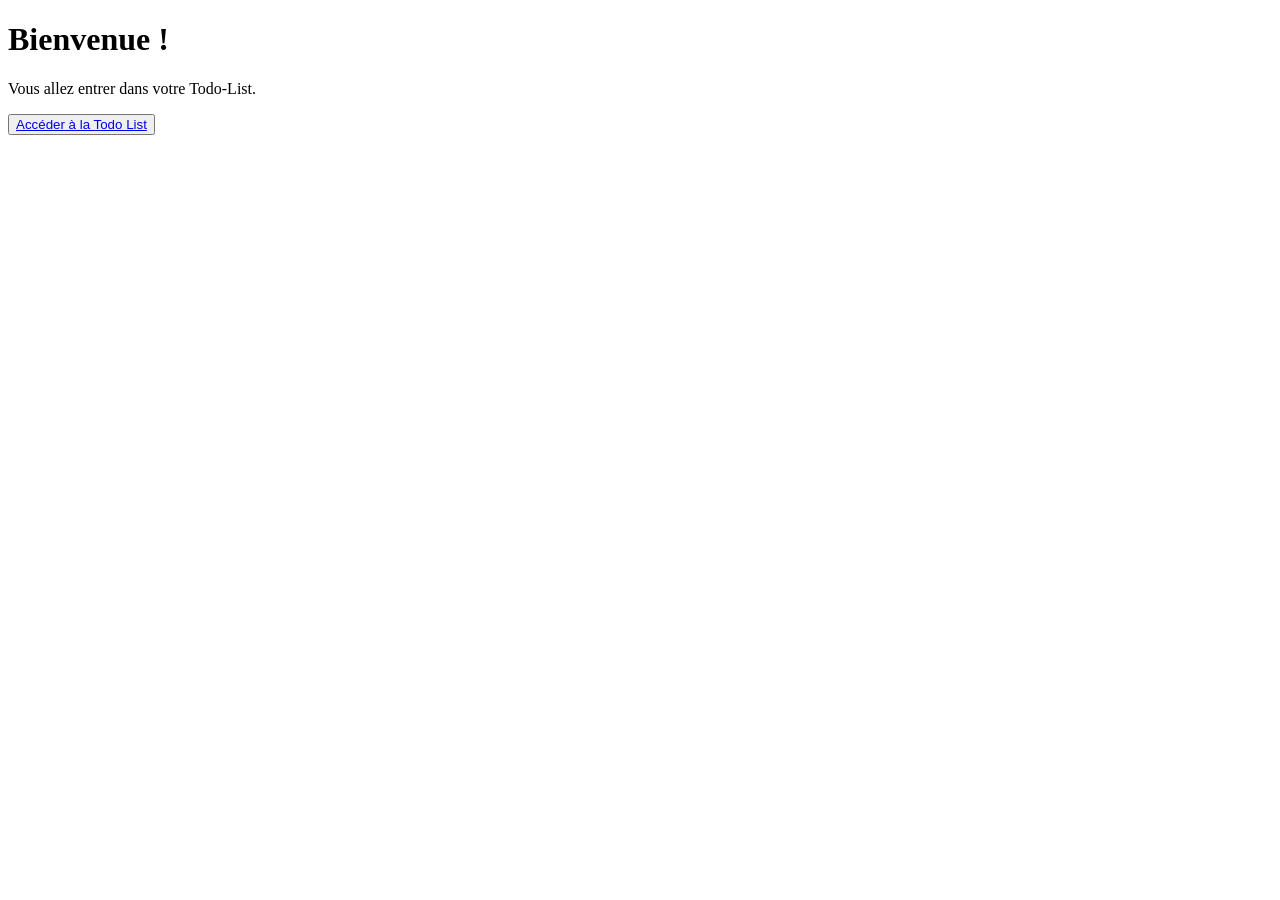
==== home.html @ f14ba83d "Page d'entrée" ====
<!DOCTYPE html>
<html lang="fr">
<head>
    <meta charset="UTF-8">
    <meta name="viewport" content="width=device-width, initial-scale=1.0">
    <title>Bienvenue sur notre Todo List</title>
    <link rel="stylesheet" href="styles.css">
</head>
<body>
    <div class="home-container">
        <h1>Bienvenue !</h1>
        <p>Vous allez entrer dans votre Todo-List.</p>
        <button id="go-to-todo" class="animated-button">
            <a href="/Index.html">Accéder à la Todo List</a>
        </button>
    </div>
    <script src="script.js"></script>
</body>
</html>
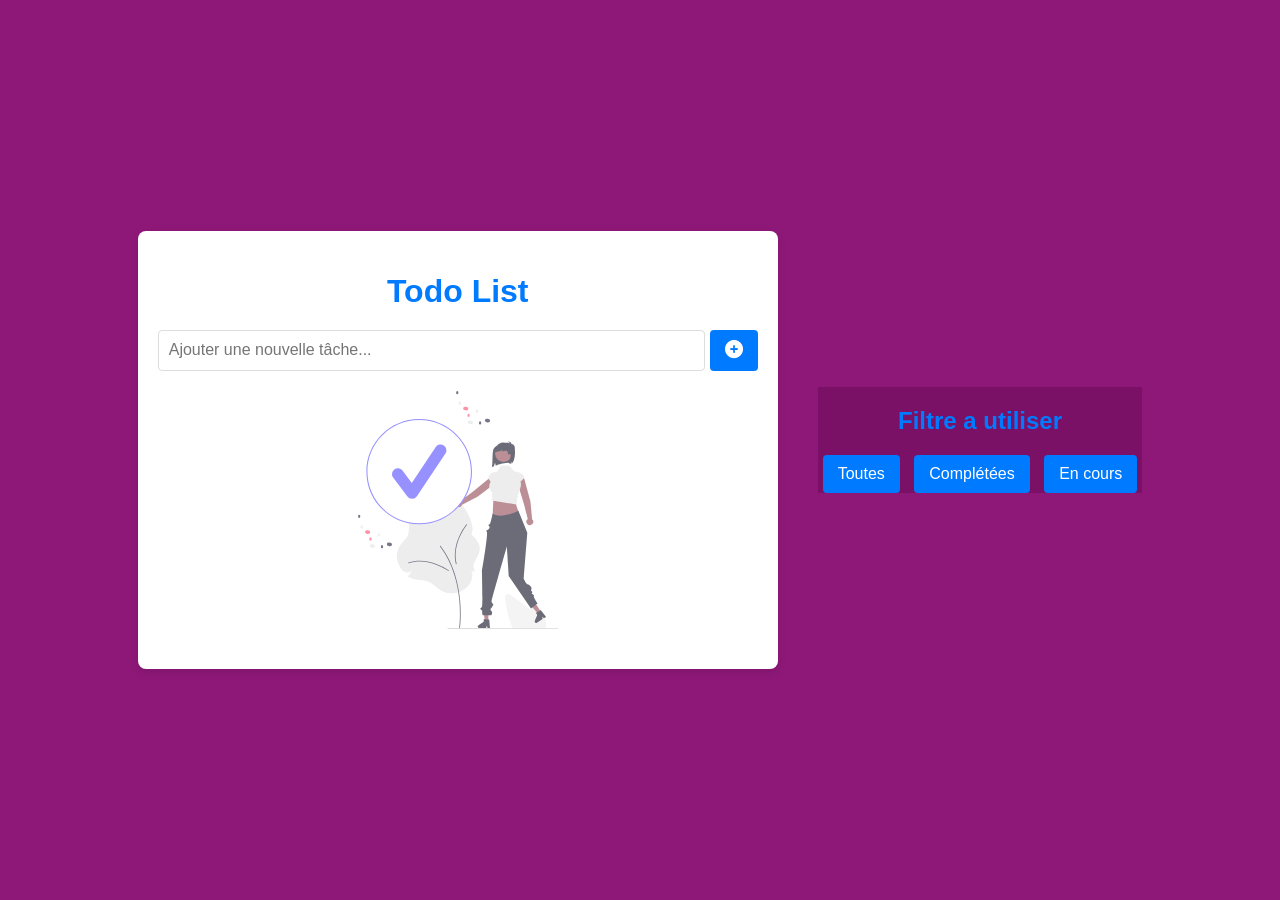
==== commit 9e13d8df: "V2 de la todolist" ====
--- a/home.html
+++ b/home.html
@@ -3,17 +3,37 @@
 <head>
     <meta charset="UTF-8">
     <meta name="viewport" content="width=device-width, initial-scale=1.0">
-    <title>Bienvenue sur notre Todo List</title>
+    <title>Gestion de To-Do Lists</title>
     <link rel="stylesheet" href="styles.css">
+    <link rel="stylesheet" href="https://cdnjs.cloudflare.com/ajax/libs/font-awesome/6.0.0-beta3/css/all.min.css">
 </head>
 <body>
-    <div class="home-container">
-        <h1>Bienvenue !</h1>
-        <p>Vous allez entrer dans votre Todo-List.</p>
-        <button id="go-to-todo" class="animated-button">
-            <a href="/Index.html">Accéder à la Todo List</a>
-        </button>
+
+    <div class="container">
+        <h1>Todo List</h1>
+        <div class="input-container">
+            <input class="todo-input" placeholder="Ajouter une nouvelle tâche...">
+            <button class="add-button">
+                <i class="fa fa-plus-circle"></i>
+            </button>
+        </div>
+
+        <div class="todos-container">
+            <ul class="todos"></ul>
+            <img class="image-1" src="/image/undraw_completing_re_i7ap.svg" alt="Illustration d'aucune tache en cours ni terminée">
+        </div>
     </div>
+
+    <div class="filter-buttons">
+        <h2>Filtre a utiliser</h2>
+        <button class="filter-btn" data-filter="all">Toutes</button>
+        <button class="filter-btn" data-filter="completed">Complétées</button>
+        <button class="filter-btn" data-filter="pending">En cours</button>
+    </div>
+    
+    
+    <div class="neon-container"></div>
+
     <script src="script.js"></script>
 </body>
 </html>
--- a/styles.css
+++ b/styles.css
@@ -0,0 +1,387 @@
+body {
+    font-family: Arial, sans-serif;
+    margin: 0;
+    padding: 0;
+    background-color: #8e1878;
+    color: #333;
+    display: flex;
+    justify-content: center;
+    align-items: center;
+    height: 100vh;
+    text-align: center;
+}
+
+/* Home */
+
+/* #############################################################################*/
+
+.home-container {
+    width: 80%;
+    max-width: 600px;
+    padding: 30px;
+    background-color: #fff;
+    border-radius: 8px;
+    box-shadow: 0px 4px 12px rgba(0, 0, 0, 0.1);
+    color: #333;
+}
+
+/* #############################################################################*/
+
+h1 {
+    font-size: 3rem;
+    margin-bottom: 20px;
+    color: #007bff;
+}
+
+/* #############################################################################*/
+
+p {
+    font-size: 1.2rem;
+    margin-bottom: 30px;
+}
+
+/* #############################################################################*/
+
+button {
+    padding: 15px 30px;
+    font-size: 1.2rem;
+    background-color: #007bff;
+    color: white;
+    border: none;
+    border-radius: 5px;
+    cursor: pointer;
+    transition: background-color 0.3s ease, transform 0.3s ease;
+}
+
+button:hover {
+    background-color: #0056b3;
+    transform: scale(1.1);
+}
+
+/* #############################################################################*/
+
+button a {
+    color: white;
+    text-decoration: none;
+}
+
+/* #############################################################################*/
+
+.animated-button {
+    position: relative;
+    display: inline-block;
+}
+
+.animated-button:after {
+    content: '';
+    position: absolute;
+    top: 0;
+    left: 0;
+    right: 0;
+    bottom: 0;
+    background-color: rgba(255, 255, 255, 0.3);
+    border-radius: 5px;
+    transition: transform 0.3s ease;
+    transform: scaleX(0);
+    transform-origin: bottom right;
+    pointer-events: none;
+}
+
+.animated-button:hover:after {
+    transform: scaleX(1);
+    transform-origin: top left;
+}
+
+/* #############################################################################*/
+
+.home-container img {
+    max-width: 100%;
+    height: auto;
+    opacity: 0.7;
+    margin-top: 30px;
+}
+
+/* #############################################################################*/
+
+.home-container::before {
+    content: '';
+    position: absolute;
+    top: 0;
+    left: 0;
+    right: 0;
+    bottom: 0;
+    background: linear-gradient(45deg, rgba(255, 105, 180, 0.8), rgba(255, 105, 180, 0.4));
+    z-index: -1;
+    animation: background-animation 5s ease infinite;
+}
+
+@keyframes background-animation {
+    0% { background: linear-gradient(45deg, rgba(255, 105, 180, 0.8), rgba(255, 105, 180, 0.4)); }
+    50% { background: linear-gradient(45deg, rgba(30, 144, 255, 0.8), rgba(30, 144, 255, 0.4)); }
+    100% { background: linear-gradient(45deg, rgba(255, 105, 180, 0.8), rgba(255, 105, 180, 0.4)); }
+}
+
+/* Index  */
+
+/* #############################################################################*/
+.container {
+    width: 90%;
+    max-width: 600px;
+    background-color: #fff;
+    padding: 20px;
+    border-radius: 8px;
+    box-shadow: 0px 4px 8px rgba(0, 0, 0, 0.1);
+    text-align: center;
+}
+
+/* #############################################################################*/
+
+h1 {
+    color: #007bff;
+    font-size: 2em;
+    margin-bottom: 20px;
+}
+
+/* #############################################################################*/
+
+.input-container {
+    display: flex;
+    justify-content: space-between;
+    margin-bottom: 20px;
+}
+
+.todo-input {
+    width: 100%;
+    padding: 10px;
+    font-size: 16px;
+    border: 1px solid #ddd;
+    border-radius: 4px;
+}
+
+.add-button {
+    background-color: #007bff;
+    color: #fff;
+    border: none;
+    cursor: pointer;
+    padding: 10px 15px;
+    margin-left: 5px;
+    border-radius: 4px;
+    font-size: 18px;
+    transition: background-color 0.3s;
+}
+
+.add-button:hover {
+    background-color: #0056b3;
+}
+
+/* #############################################################################*/
+
+.todos-container {
+    text-align: left;
+    position: relative;
+}
+
+.todos {
+    list-style: none;
+    padding: 0;
+    margin: 0;
+}
+
+/* #############################################################################*/
+
+.todo-item {
+    display: flex;
+    align-items: center;
+    padding: 10px;
+    border-bottom: 1px solid #ddd;
+    margin-bottom: 5px;
+    border-radius: 4px;
+}
+
+.todo-item:last-child {
+    border-bottom: none;
+}
+
+/* #############################################################################*/
+
+.check-container {
+    display: flex;
+    align-items: center;
+    justify-content: center;
+    width: 25px;
+    height: 25px;
+    border-radius: 50%;
+    border: 2px solid #007bff;
+    margin-right: 10px;
+    cursor: pointer;
+    transition: background-color 0.3s, color 0.3s;
+}
+
+.check-container.checked {
+    background-color: #28a745;
+    color: #fff;
+    border-color: #28a745;
+}
+
+/* #############################################################################*/
+
+.check-container i {
+    font-size: 16px;
+    display: none;
+}
+
+.check-container.checked i {
+    display: inline;
+}
+
+/* #############################################################################*/
+
+.todo-item span {
+    flex-grow: 1;
+    font-size: 16px;
+}
+
+/* #############################################################################*/
+
+.completed {
+    color: green;
+    text-decoration: line-through;
+}
+
+/* #############################################################################*/
+
+.add-subtodo-btn {
+    padding: 3px 8px;
+    background-color: #28a745;
+    color: white;
+    border: none;
+    cursor: pointer;
+    margin-left: 5px;
+    border-radius: 3px;
+    font-size: 12px;
+}
+
+/* #############################################################################*/
+
+.delete-btn,
+.delete-subtodo-btn {
+    background-color: #dc3545;
+    color: white;
+    border: none;
+    cursor: pointer;
+    padding: 5px 8px;
+    border-radius: 3px;
+    font-size: 14px;
+    margin-left: 10px;
+    transition: background-color 0.3s;
+}
+
+.delete-btn:hover,
+.delete-subtodo-btn:hover {
+    background-color: #c82333;
+}
+
+.delete-btn i,
+.delete-subtodo-btn i {
+    font-size: 16px;
+}
+
+/* #############################################################################*/
+
+.sub-todos {
+    list-style: none;
+    padding-left: 20px;
+    margin-top: 10px;
+}
+
+.sub-todo-item {
+    display: flex;
+    align-items: center;
+    padding: 5px 0;
+}
+
+.sub-todo-item input[type="time"] {
+    margin-left: 10px;
+    padding: 2px;
+}
+
+.validate-subtodo-btn {
+    background-color: #17a2b8;
+    color: white;
+    border: none;
+    cursor: pointer;
+    padding: 3px 8px;
+    border-radius: 3px;
+    font-size: 12px;
+    margin-left: 5px;
+}
+
+/* Image par défaut */
+.image-1 {
+    display: block;
+    width: 100%;
+    max-width: 200px;
+    margin: 20px auto;
+    opacity: 0.7;
+}
+
+
+
+
+/* #############################################################################*/
+
+.edit-btn,
+.edit-subtodo-btn {
+    background-color: #ffc107;
+    color: white;
+    border: none;
+    cursor: pointer;
+    padding: 5px 8px;
+    border-radius: 3px;
+    font-size: 14px;
+    margin-left: 10px;
+    transition: background-color 0.3s;
+}
+
+.edit-btn:hover,
+.edit-subtodo-btn:hover {
+    background-color: #e0a800;
+}
+
+.edit-btn i,
+.edit-subtodo-btn i {
+    font-size: 16px;
+}
+
+.filter-buttons {
+    margin-bottom: 20px;
+    text-align: center;
+    background-color: #7a1167;
+    margin-left: 40px;
+}
+
+h2{
+    color: #007bff;
+}
+
+.filter-btn {
+    padding: 10px 15px;
+    margin: 0 5px;
+    border: none;
+    cursor: pointer;
+    font-size: 16px;
+    border-radius: 4px;
+    background-color: #007bff;
+    color: white;
+    transition: background-color 0.3s;
+}
+
+.filter-btn:hover {
+    background-color: #0056b3;
+}
+
+.filter-btn.active {
+    background-color: #28a745; /* Met en évidence le bouton sélectionné */
+}
+
+
